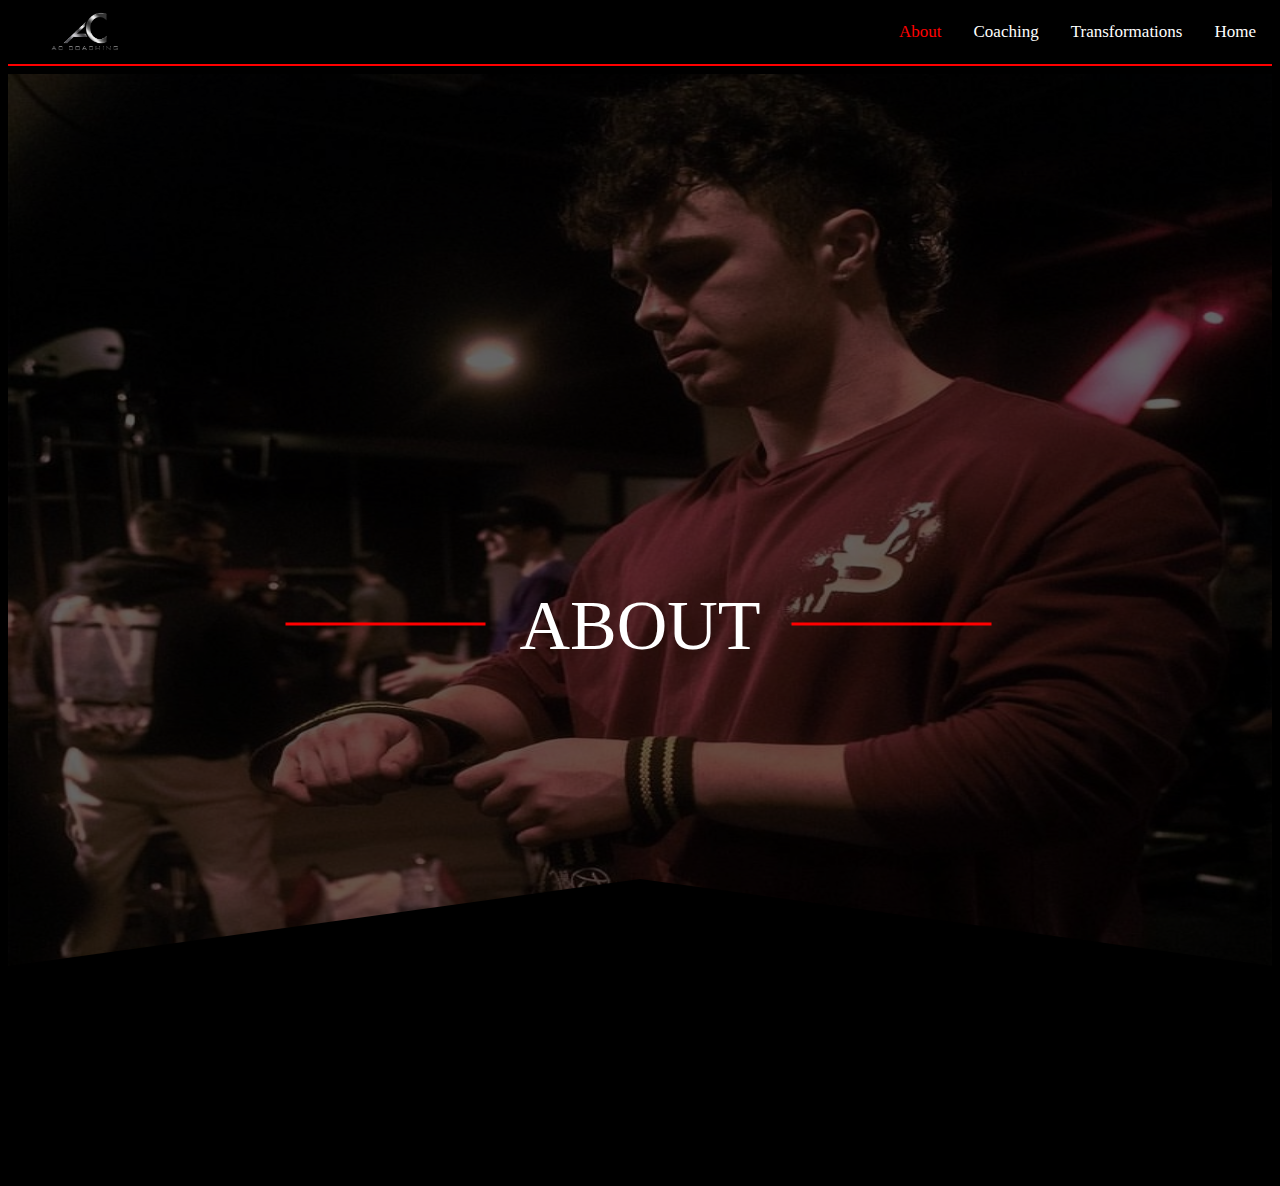
==== About.html @ 12a63516 "oggi4" ====
<!DOCTYPE html>
<html>
<head>
    <link rel="stylesheet" href="style1.css".css">
    <link rel="stylesheet" href="https://cdnjs.cloudflare.com/ajax/libs/font-awesome/6.4.2/css/all.min.css" integrity="sha512-z3gLpd7yknf1YoNbCzqRKc4qyor8gaKU1qmn+CShxbuBusANI9QpRohGBreCFkKxLhei6S9CQXFEbbKuqLg0DA==" crossorigin="anonymous" referrerpolicy="no-referrer" />
    <body>
        <div class="topnav">
            <a href="AC.html">Home</a>
            <a href="Transformations.html">Transformations</a>
            <a href="Coaching.html">Coaching</a>
            <a class="active" href="About.html">About</a>
            <p>
              <a href="https://www.instagram.com/alessandrocorbellari_bb/"> 
                
              <i class="fa-brands fa-instagram" style="color: #ffffff;"></i>
        
              </a>
             <a href="https://www.instagram.com/alessandrocorbellari_bb/"> 
                
              <i class="fa-brands fa-tiktok" style="color: #ffffff;"></i>
        
              </a>
            <a href="https://www.instagram.com/alessandrocorbellari_bb/"> 
                
              <i class="fa-brands fa-youtube" style="color: #ffffff;"></i>
        
              </a>
             <a href="https://www.instagram.com/alessandrocorbellari_bb/"> 
                
              <i class="fa-regular fa-envelope" style="color: #ffffff;"></i>
        
              </a>
            </p>
          </div>
          <img class="logo" src="logo/logoACsilvertxt.png">
          <hr color="red">
          <div class="teamcorbe">
            <img class="sfondo1" src="foto sfondo/srtrapsON.jpeg">
            <div class="allinea">ABOUT</div>

        <div class="vl"></div>
        <div class="vl1"></div>

        <div class="triangle-up"></div>
        <div class="rectangle2"></div>


    </body>
</head>


</html>
---- style1.css ----
body{
    background-color: rgb(0, 0, 0);
}

.allinea{
    color: white;
    position: absolute;
    top: 50%;
    left: 50%;
    transform: translate(-50%, -50%);
    font-size: 70px;
  }
  
  /* Add a black background color to the top navigation */
  .topnav {
    background-color: #000000;
    overflow: hidden;
  }
  
  /* Style the links inside the navigation bar */
  .topnav a {
    padding-left: 50px;
    float: right;
    color: #ffffff;
    text-align: center;
    padding: 14px 16px;
    text-decoration: none;
    font-size: 17px;
  }
  
  /* Change the color of links on hover */
  .topnav a:hover {
    background-color: #000000;
    color: rgb(255, 0, 0);
  }
  
  /* Add a color to the active/current link */
  .topnav a.active {
    background-color: #000000;
    color: rgb(255, 0, 0);
  }
  
  .logo{
    position: absolute;
    top: 4px;
    left:50px;
    width: 70px;
    height: 50px;
  }
  
  p{
    overflow: hidden;
    position:absolute;
    bottom: 400px;
    margin-left:850px;
    font-size: 275px;
  }
  
  .sfondo1{
    width: 100%;
      max-width: 100%;
      height: 1100px;
      opacity: 40%;
  }
  
  .teamcorbe {
    position: relative;
    text-align: center;
    color: white;
  }

  .vl {
    border-left: 3px solid rgb(255, 0, 0);
    height: 200px;
    position: absolute;
    left: 70%;
    margin-left: -3px;
    top: 450px;
    rotate: 90deg;
  }
  
  .vl1 {
    border-left: 3px solid rgb(255, 0, 0);
    height: 200px;
    position: absolute;
    left: 30%;
    margin-left: -3px;
    top: 450px;
    rotate: 90deg;
  }

  .triangle-up {
    position: absolute;
    top: 77.45%;
    left: 50%;
    transform: translate(-50%, -50%);
	width: 0;
	height: 0px;
	border-left: 726px solid transparent;
	border-right: 726px solid transparent;
	border-bottom: 100px solid #000000;
}

.rectangle2 {
    position: absolute;
    top: 91%;
    left: 50%;
    transform: translate(-50%, -50%);
  height: 200px;
  width: 100%;
  background-color: #000000;
}
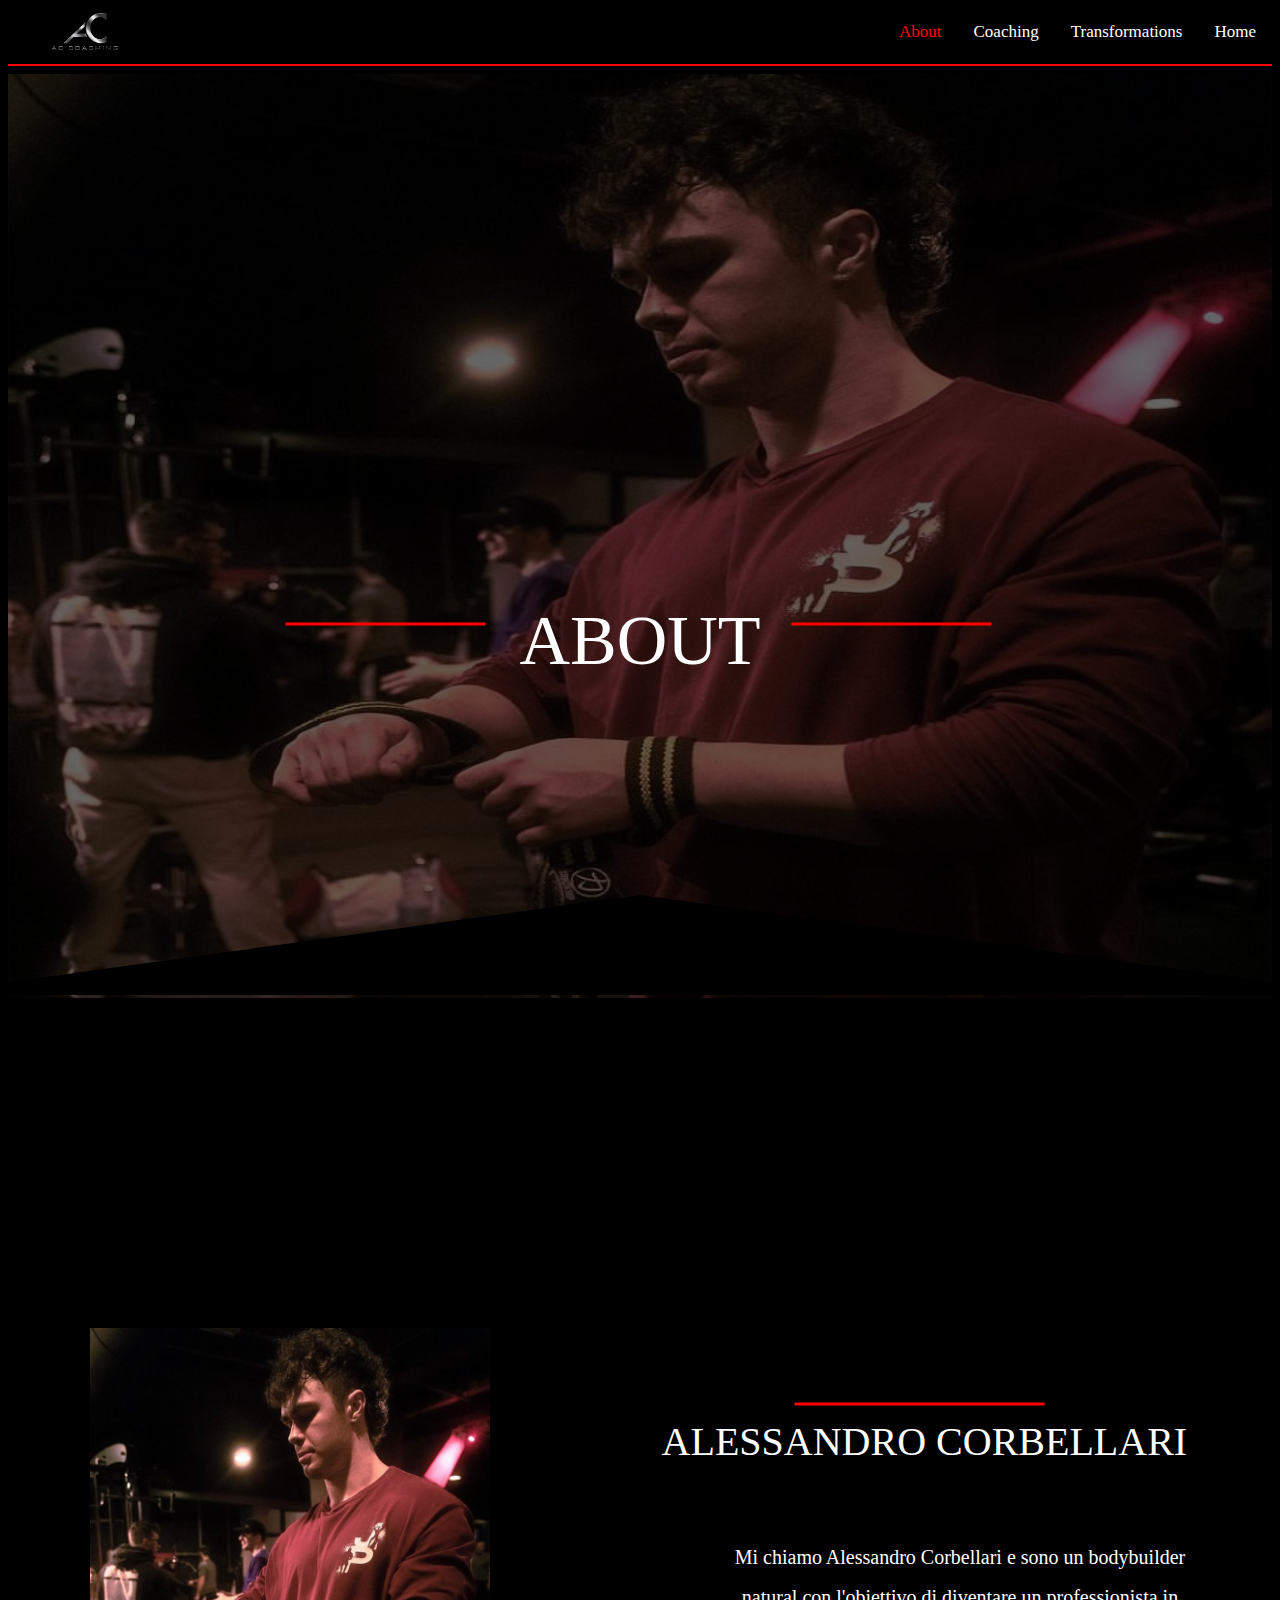
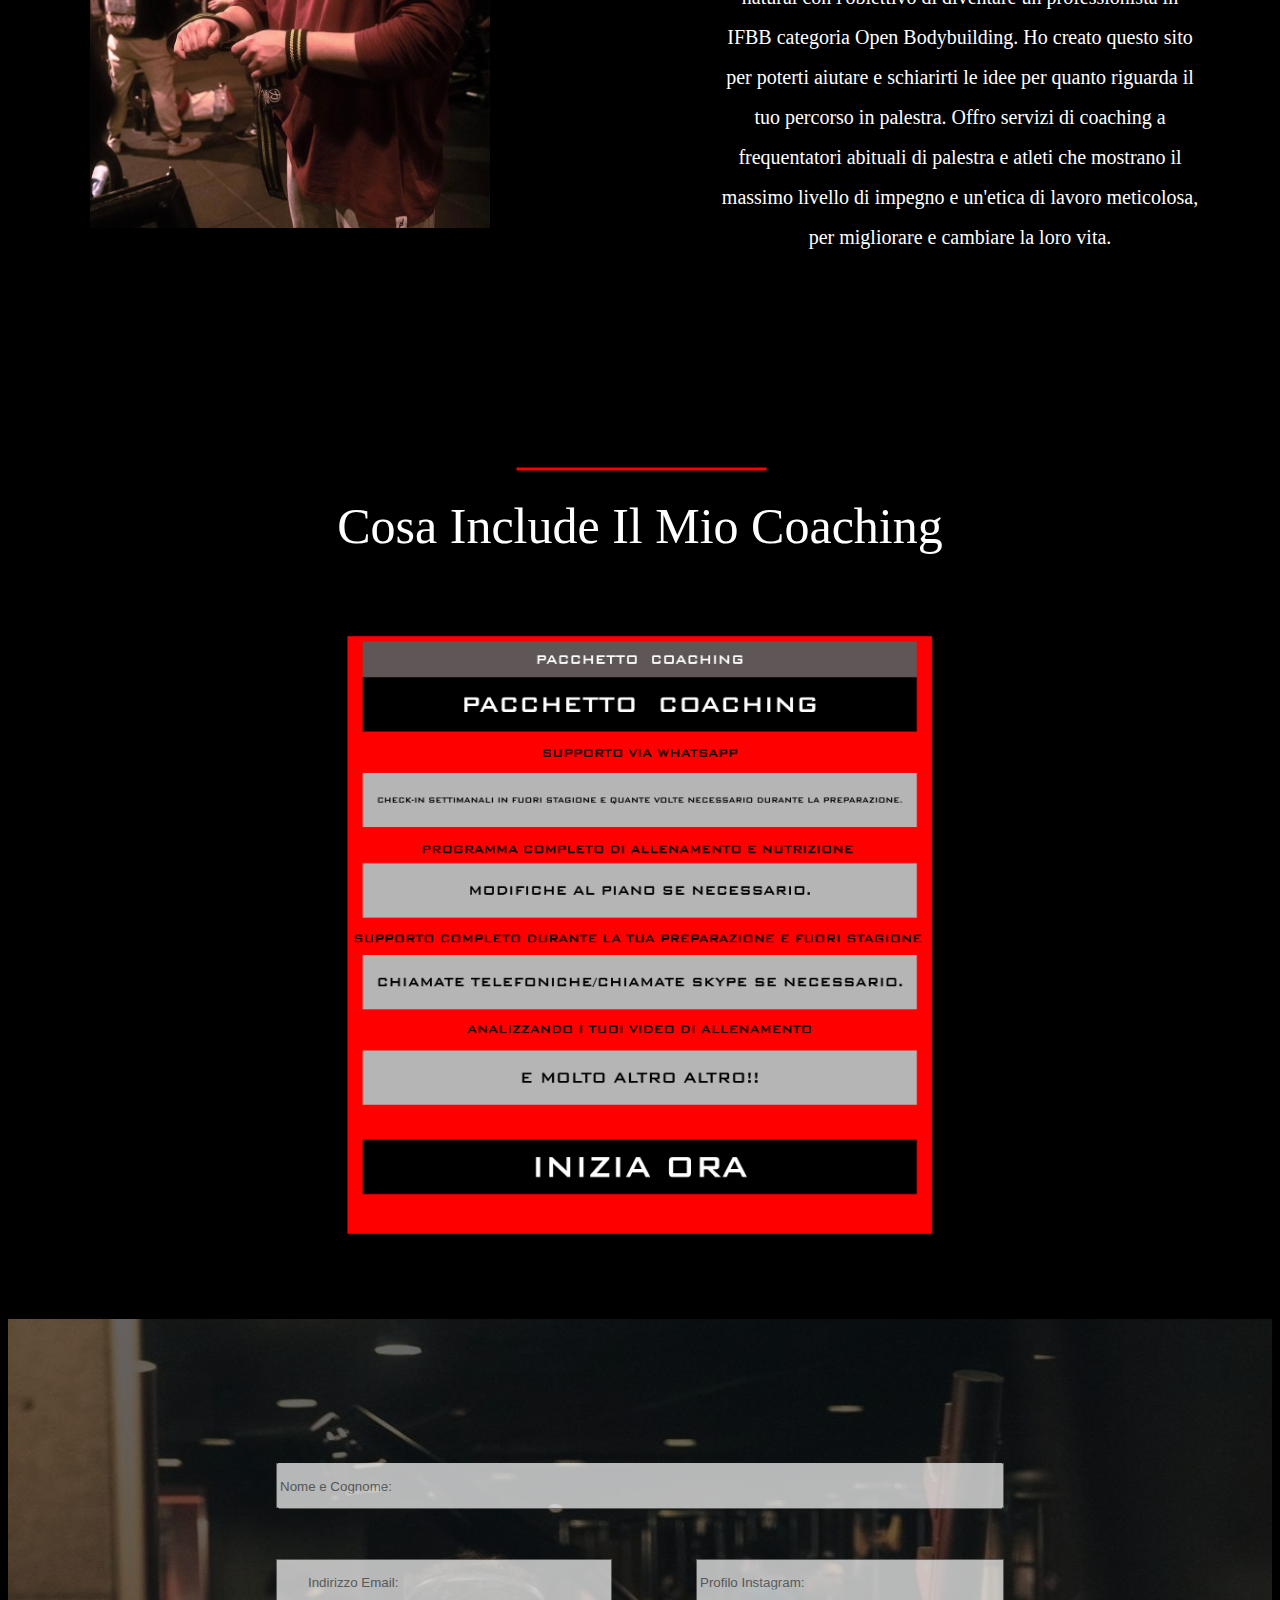
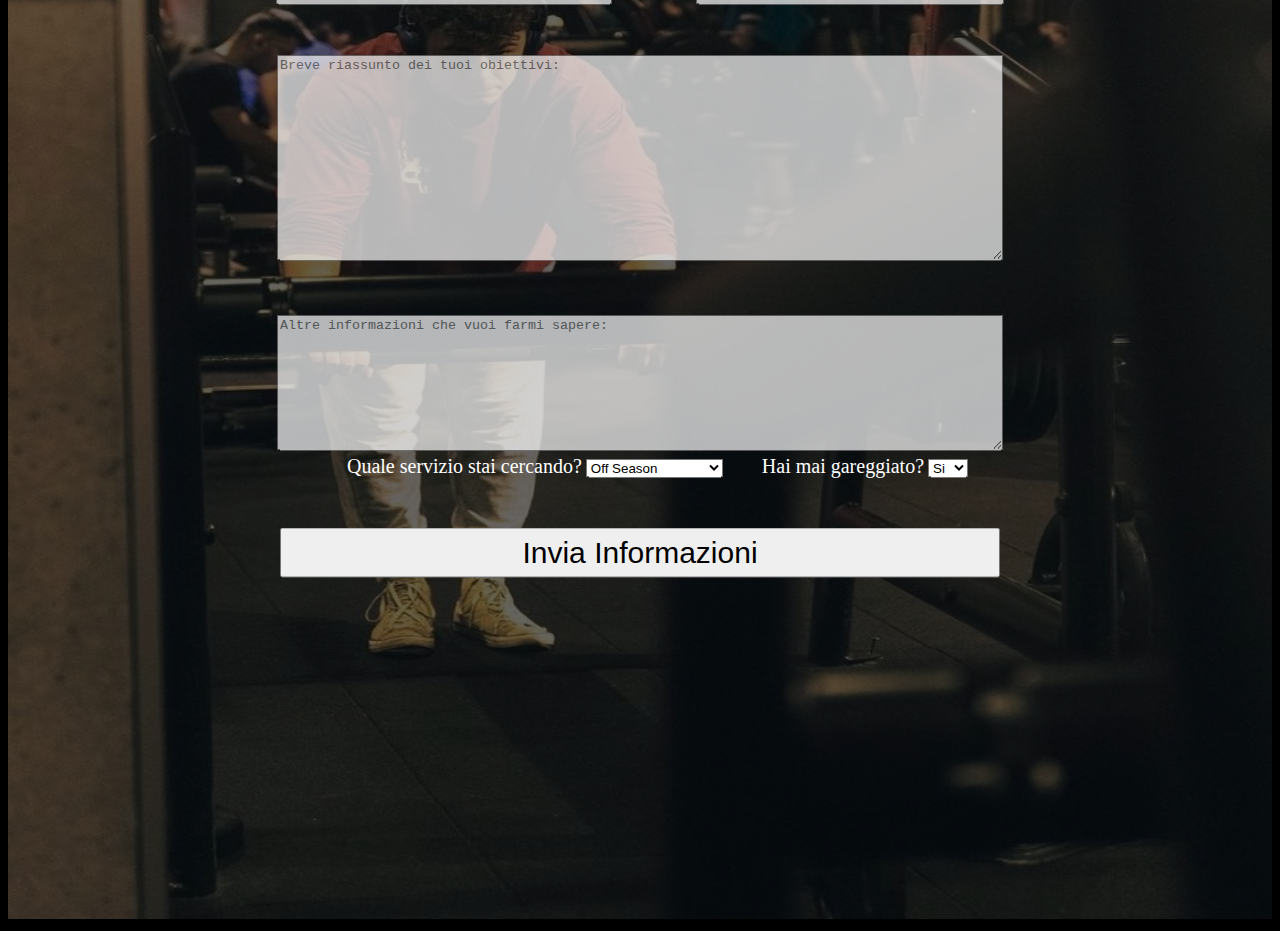
==== commit 2c26b537: "finito" ====
--- a/About.html
+++ b/About.html
@@ -32,7 +32,9 @@
               </a>
             </p>
           </div>
-          <img class="logo" src="logo/logoACsilvertxt.png">
+          <a href="AC.html">
+            <img class="logo" src="logo/logoACsilvertxt.png">
+          </a>
           <hr color="red">
           <div class="teamcorbe">
             <img class="sfondo1" src="foto sfondo/srtrapsON.jpeg">
@@ -44,6 +46,87 @@
         <div class="triangle-up"></div>
         <div class="rectangle2"></div>
 
+        <img class="strapsON" src="foto sfondo/srtrapsON.jpeg">
+
+        <div class="soprascroll">ALESSANDRO CORBELLARI</div>
+        <div class="vl2"></div>
+
+        <div class="descr">
+          Mi chiamo Alessandro Corbellari e sono un bodybuilder natural con l'obiettivo di diventare un professionista in IFBB categoria Open Bodybuilding. Ho creato questo sito per poterti aiutare e schiarirti le idee per quanto riguarda il tuo percorso in palestra.
+
+          Offro servizi di coaching a frequentatori abituali di palestra e atleti che mostrano il massimo livello di impegno e un'etica di lavoro meticolosa, per migliorare e cambiare la loro vita.
+        </div>
+
+        <div class="coach">Cosa Include Il Mio Coaching</div>
+        <div class="vl3"></div>
+
+        <a href="Coaching.html"> 
+        <img class="pacchetto" src="logo/CoachingPackage.png">
+        </a>
+
+        <img class="specchio" src="foto sfondo/D70DB0A8-B4DA-4C04-91A0-4B4D4600AECC.jpeg">
+
+
+        <form id="fcf-form-id" class="fcf-form-class" onsubmit="sendEmail(); reset(); return false;">
+          <div class="fcf-input-group">
+              <input type="text" id="Name" name="Name" class="fcf-form-control" placeholder="Nome e Cognome:" required>
+          </div>
+      <div class="fcf-form-group">
+          <div class="fcf-input-group">
+              <input type="email" id="Email" name="Email" class="fcf-form-control" placeholder="Indirizzo Email:" required>
+          </div>
+          <div class="fcf-form-group">
+            <div class="fcf-input-group">
+                <input type="text" id="ProfiloInstagram" name="ProfiloInstagram" class="fcf-form-control" placeholder="Profilo Instagram:" required>
+            </div>
+      <div class="fcf-form-group">
+          <div class="fcf-input-group">
+              <textarea id="Riassunto" name="Riassunto" class="fcf-form-control" placeholder="Breve riassunto dei tuoi obiettivi:" rows="6" maxlength="5000" required></textarea>
+          </div>
+      </div>
+      <div class="fcf-form-group">
+        <div class="fcf-input-group">
+            <textarea id="Altro" name="Altro" class="fcf-form-control" placeholder="Altre informazioni che vuoi farmi sapere:" rows="6" maxlength="5000" required></textarea>
+        </div>
+    </div>
+      <label for="servizio" class="fcf-label">Quale servizio stai cercando?</label>
+  <select id="QSSC" name="QSSC">
+    <option value="Off">Off Season</option>
+    <option value="Prep">Preparazione</option>
+    <option value="Non">Non per competere</option>
+  </select>
+  <label for="gare" class="fcf-label">Hai mai gareggiato?</label>
+  <select id="HMG" name="HMG">
+    <option value="Si">Si</option>
+    <option value="No">No</option>
+  </select>
+      <div class="fcf-form-group">
+          <button type="submit" id="fcf-button" class="fcf-btn fcf-btn-primary fcf-btn-lg fcf-btn-block">Invia Informazioni</button>
+      </div>
+
+<script src=" https://smtpjs.com/v3/smtp.js"></script>
+<script>
+
+function sendEmail(){
+Email.send({
+  Host : "smtp.elasticemail.com",
+  Username : "youssefemam04@gmail.com",
+  Password : "3A839EF9C24F33FEDA753B74DDBA048327BA",
+  To : 'youssefemam04@gmail.com',
+  From : document.getElementById("Email").value,
+  Subject : "Nuova Domanda Di Contatto",
+  Body : "Nome: " + document.getElementById("Name").value
+  + "<br> Email: " + document.getElementById("Email").value
+      + "<br> Profilo Instagram: " + document.getElementById("ProfiloInstagram").value
+      + "<br> Breve riassunto degli obbiettivi: " + document.getElementById("Riassunto").value
+      + "<br> Altre informazioni che voglio farti sapere: " + document.getElementById("Altro").value
+      + "<br> Quale servizio stai cercando?: " + document.getElementById("QSSC").value
+      + "<br> Hai mai gareggiato?: " + document.getElementById("HMG").value
+}).then(
+message => alert("Messaggio inviato con successo")
+);
+}
+</script>
 
     </body>
 </head>
--- a/style1.css
+++ b/style1.css
@@ -5,7 +5,7 @@
 .allinea{
     color: white;
     position: absolute;
-    top: 50%;
+    top: 14%;
     left: 50%;
     transform: translate(-50%, -50%);
     font-size: 70px;
@@ -91,7 +91,7 @@
 
   .triangle-up {
     position: absolute;
-    top: 77.45%;
+    top: 21.5%;
     left: 50%;
     transform: translate(-50%, -50%);
 	width: 0;
@@ -103,10 +103,147 @@
 
 .rectangle2 {
     position: absolute;
-    top: 91%;
+    top: 25.28%;
     left: 50%;
     transform: translate(-50%, -50%);
   height: 200px;
   width: 100%;
   background-color: #000000;
-}  +  margin-bottom: 40px;
+}  
+
+.strapsON{
+  width: 400px;
+  height: 500px;
+  margin-top: 150px;
+  margin-left: -700px;
+  margin-bottom: 50px;
+}
+
+.soprascroll {
+  position: relative;
+  margin-left: 45%;
+  margin-top: -43%;
+  color: white;
+  padding-top: 80px;
+  padding-bottom: 80px;
+  font-size: 40px;
+}
+
+
+
+.vl2 {
+  border-left: 3px solid rgb(255, 0, 0);
+  height: 250px;
+  position: absolute;
+  rotate: 90deg;
+  left: 72%;
+  top: 1205px;
+}
+
+.descr{
+  position: relative;
+  margin-left: 50%;
+  margin-top: -7%;
+  color: white;
+  padding-top: 80px;
+  padding-bottom: 40px;
+  padding-left: 80px;
+  font-size: 20px;
+  width: 480px;
+  line-height: 40px;
+}
+
+.coach {
+  position: relative;
+  text-align: center;
+  color: white;
+  padding-top: 200px;
+  padding-bottom: 80px;
+  font-size: 50px;
+}
+
+
+
+.vl3 {
+  border-left: 3px solid rgb(255, 0, 0);
+  height: 250px;
+  position: absolute;
+  rotate: 90deg;
+  left: 50%;
+  top: 1870px;
+}
+
+.pacchetto{
+  width: 900px;
+  height: 600px;
+  margin-bottom: 80px;
+}
+
+.specchio{
+  width: 100%;
+  height: 1200px;
+  opacity: 40%;
+}
+
+.fcf-form-class{
+  position: absolute;
+  top: 3346px;
+  left: 50%;
+  transform: translate(-50%, -50%);
+}
+
+.fcf-label{
+  font-size: 20px;
+  color: #fff;
+  padding-left: 35px;
+  margin-top: 50px;
+}
+
+#Riassunto {
+  width: 720px;
+  height: 200px;
+  opacity: 70%;
+  margin-top: 50px;
+}
+#Altro {
+  width: 720px;
+  height: 130px;
+  opacity: 70%;
+  margin-top: 50px;
+}
+
+#Email {
+  width: 300px;
+  height: 40px;
+  float: left;
+  opacity: 70%;
+  padding-left: 30px;
+  margin-top: 50px;
+}
+
+#ProfiloInstagram{
+float: right;
+width: 300px;
+height: 40px;
+opacity: 70%;
+margin-top: 50px;
+}
+
+#Name {
+  width: 720px;
+  height: 40px;
+  opacity: 70%;
+}
+
+#fcf-button{
+  font-size:30px;
+  width: 720px;
+  height: 50px;
+  margin-top: 50px;
+}
+
+.fcf-form-group button:hover{
+  background-color: #ff0000;
+  color: rgb(255, 255, 255);
+}
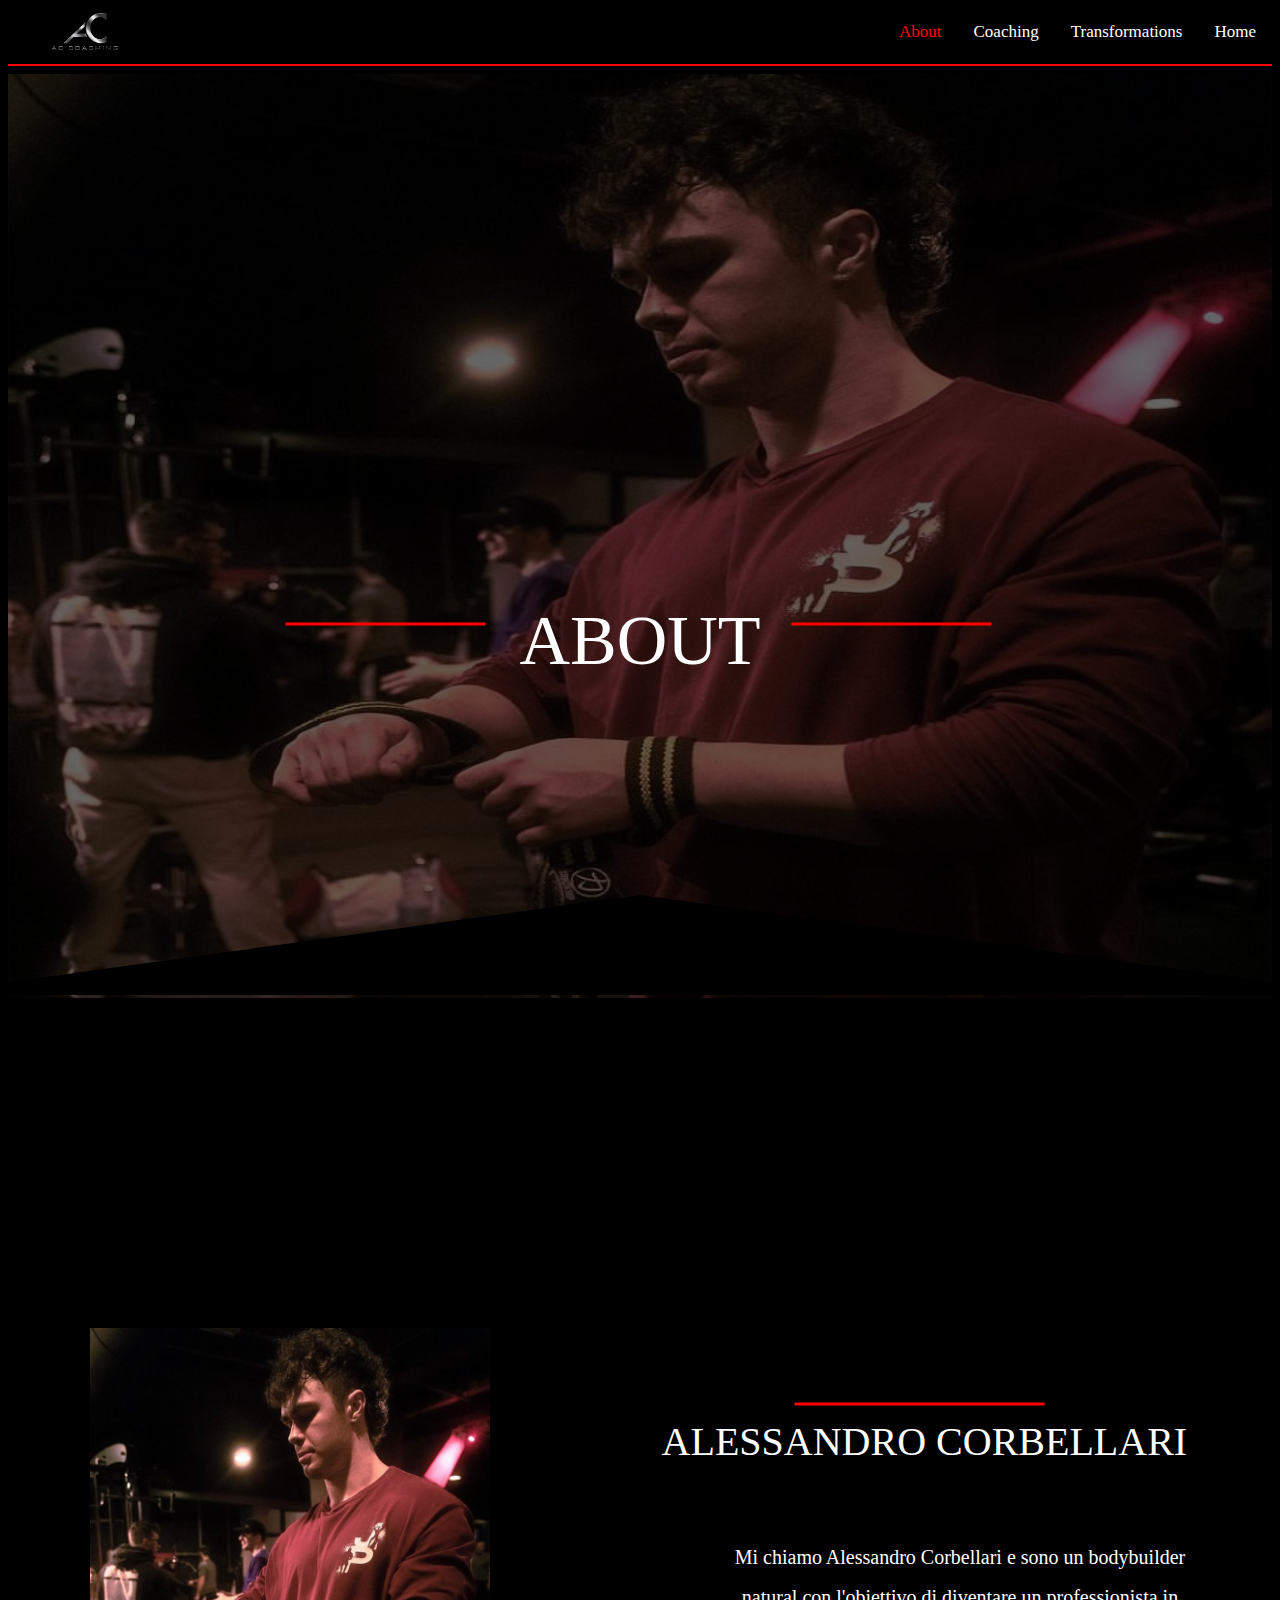
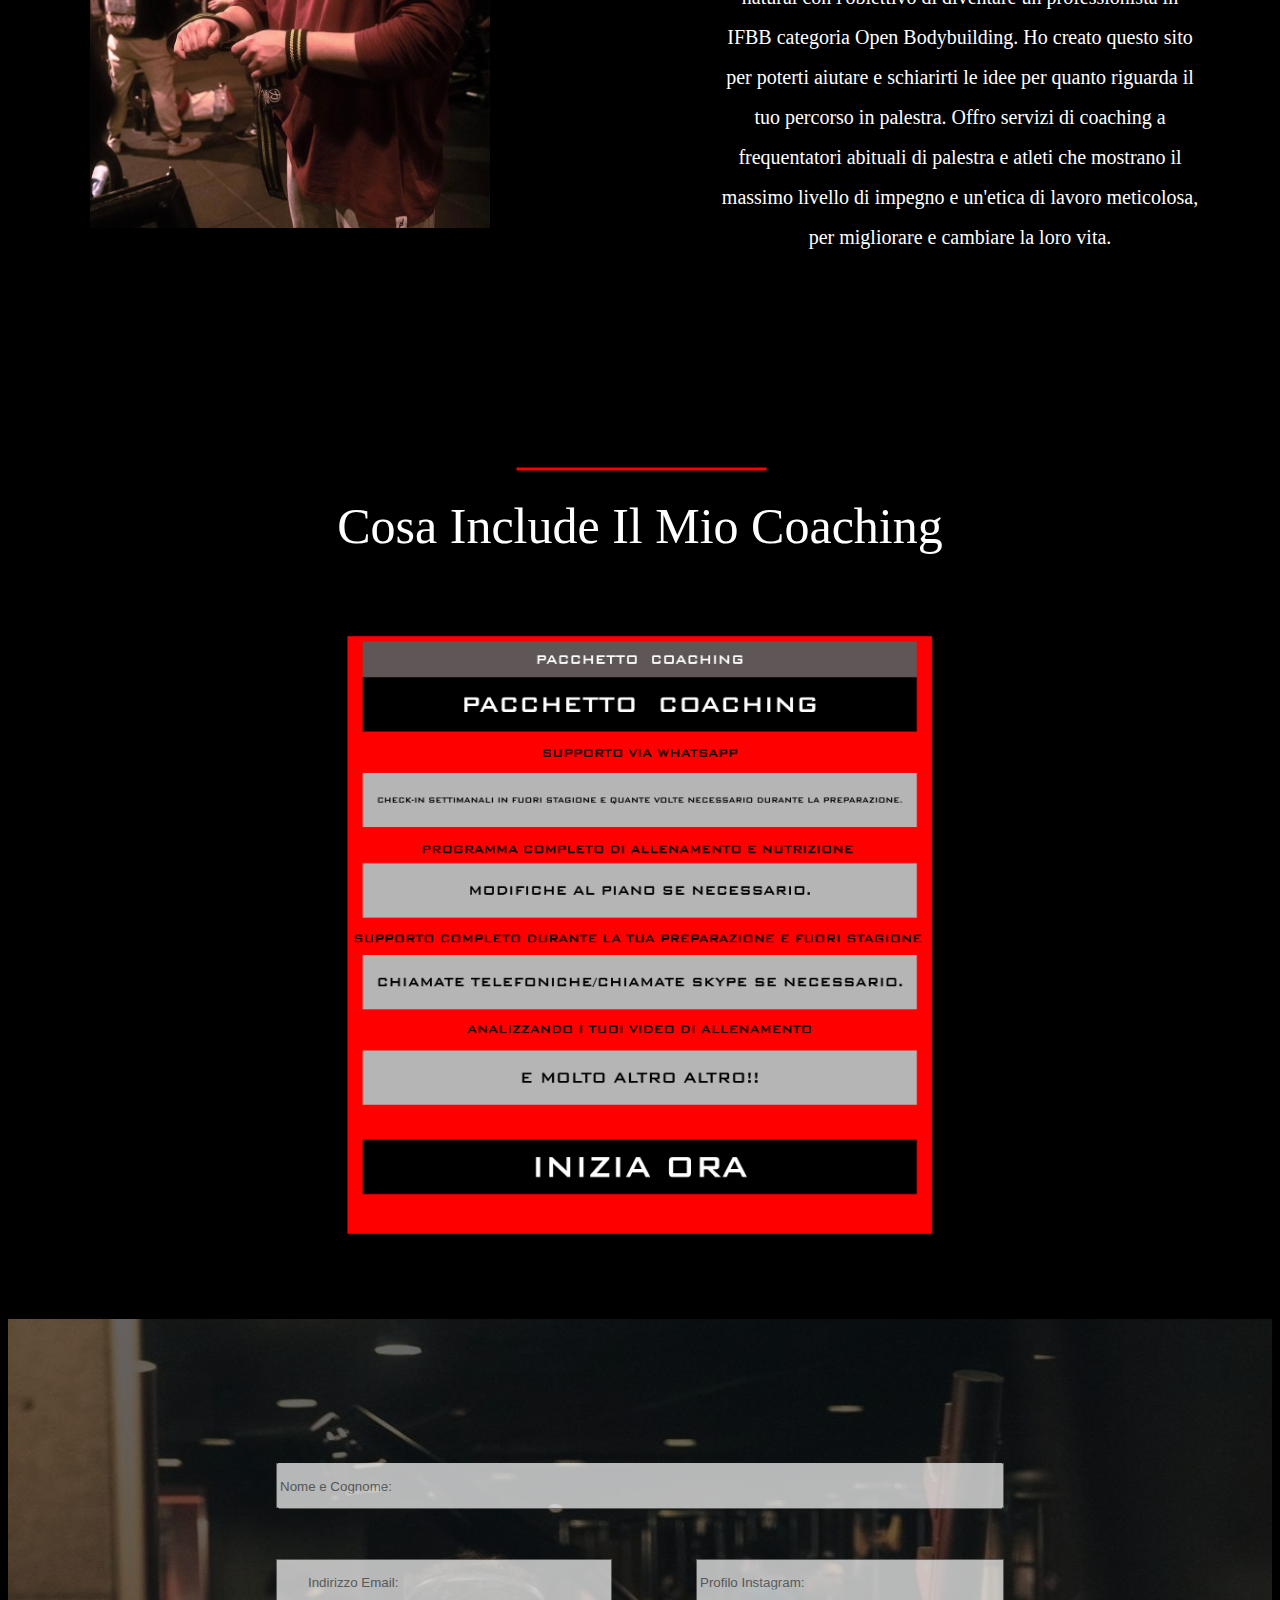
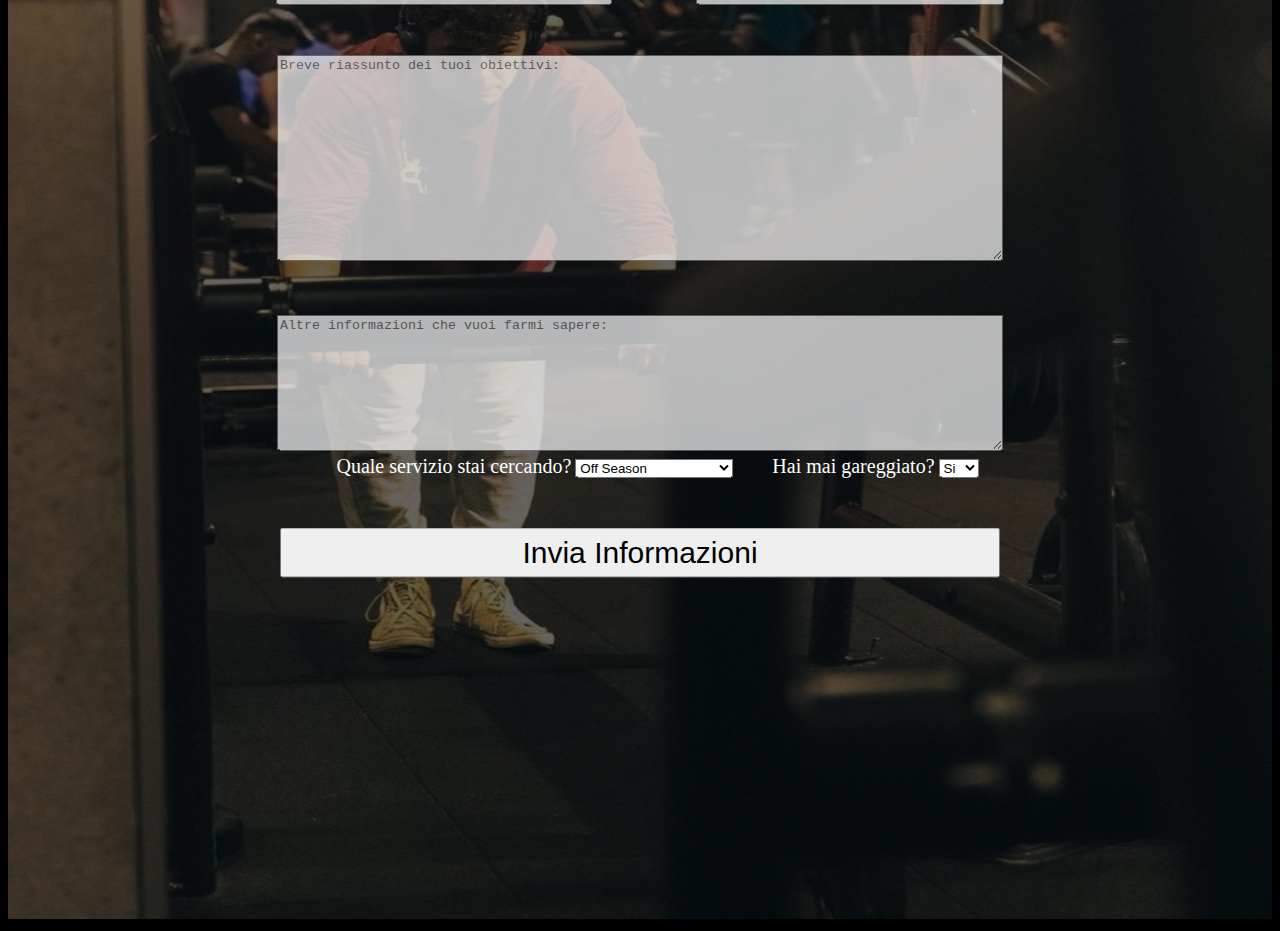
==== commit e461144d: "201123" ====
--- a/About.html
+++ b/About.html
@@ -15,7 +15,7 @@
               <i class="fa-brands fa-instagram" style="color: #ffffff;"></i>
         
               </a>
-             <a href="https://www.instagram.com/alessandrocorbellari_bb/"> 
+             <a href="https://www.tiktok.com/@alessandrocorbellari_bb"> 
                 
               <i class="fa-brands fa-tiktok" style="color: #ffffff;"></i>
         
@@ -93,7 +93,7 @@
   <select id="QSSC" name="QSSC">
     <option value="Off">Off Season</option>
     <option value="Prep">Preparazione</option>
-    <option value="Non">Non per competere</option>
+    <option value="Non">Scheda di allenamento</option>
   </select>
   <label for="gare" class="fcf-label">Hai mai gareggiato?</label>
   <select id="HMG" name="HMG">
@@ -109,10 +109,8 @@
 
 function sendEmail(){
 Email.send({
-  Host : "smtp.elasticemail.com",
-  Username : "youssefemam04@gmail.com",
-  Password : "3A839EF9C24F33FEDA753B74DDBA048327BA",
-  To : 'youssefemam04@gmail.com',
+  SecureToken: "2799e8ad-9b7b-4d1a-a909-27a644fb1592",
+  To : 'alessandro_corbellari@ac-coaching.it',
   From : document.getElementById("Email").value,
   Subject : "Nuova Domanda Di Contatto",
   Body : "Nome: " + document.getElementById("Name").value
